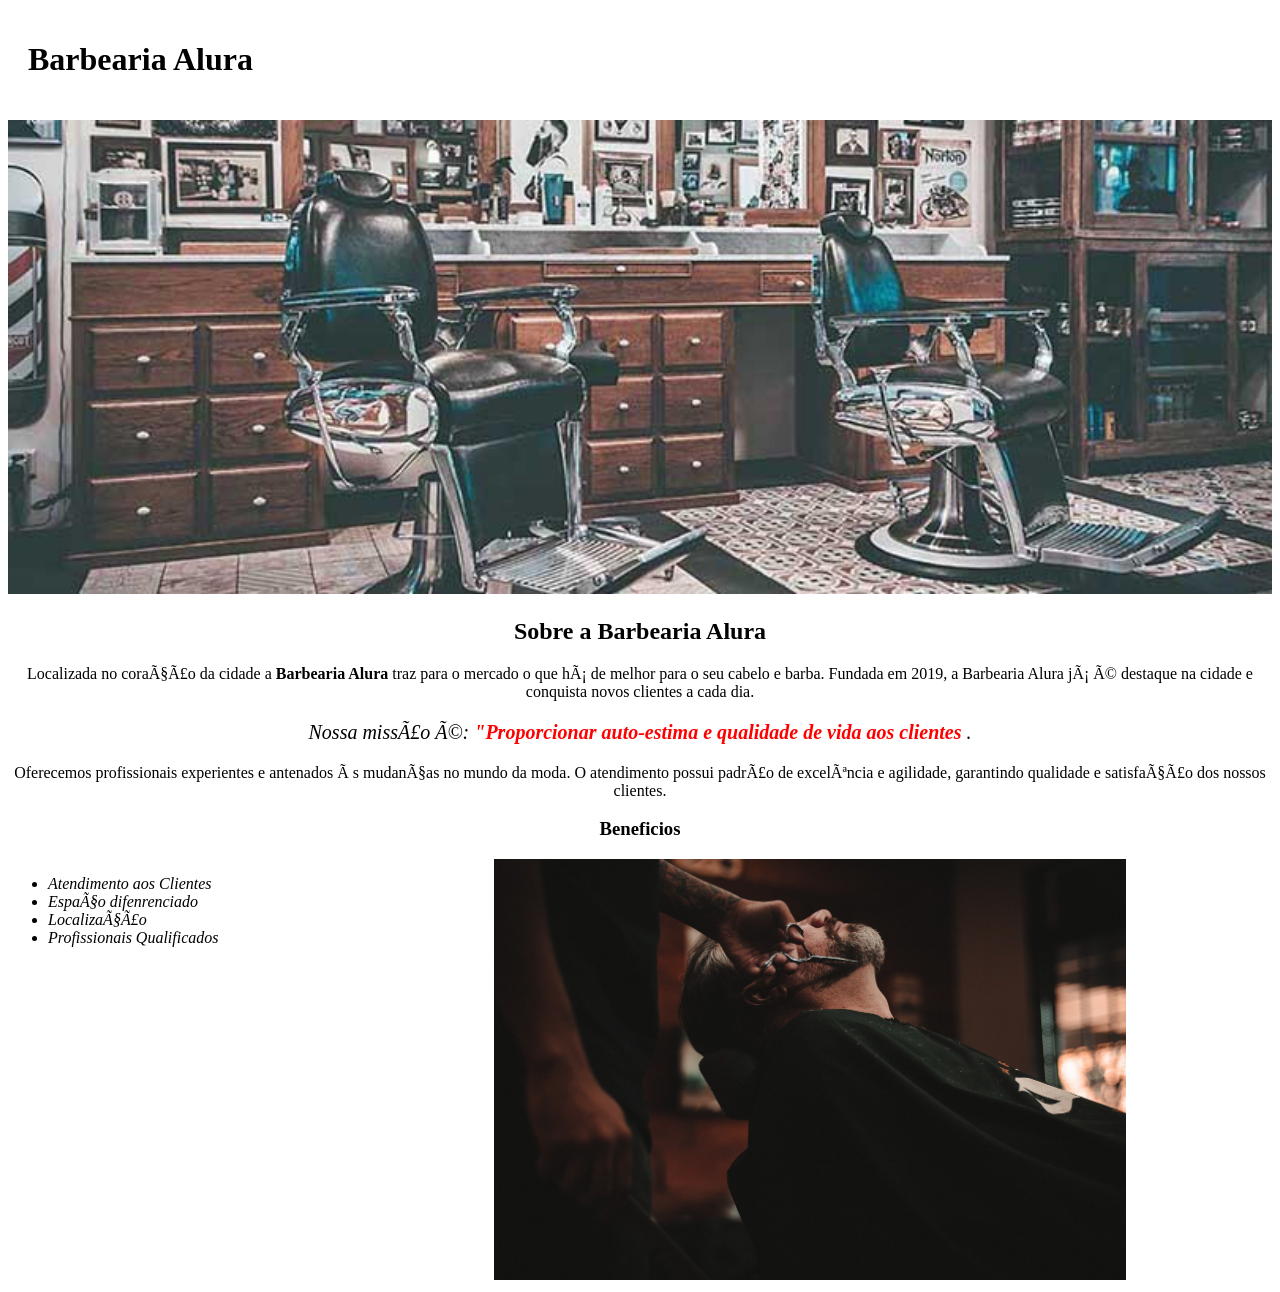
==== index.html @ a7118b18 "Add files via upload" ====
<!DOCTYPE html>
<html lang="pt-br">
	<head>
		<meta charset="UT-8">	
		<title>Barbearia Alura</title>
		<link rel="stylesheet" href="style-home.css">
	</head>
	<body>
		<header>
			<h1 class="titulo-principal">Barbearia Alura</h1>
		</header>
		<img id="banner" src="banner.jpg">
		<div class="principal">
			<h2 class="titulo-centralizado">Sobre a Barbearia Alura</h2> 

			<p>Localizada no coração da cidade a <strong>Barbearia Alura</strong> traz para o mercado o que há de melhor para o seu cabelo e barba. Fundada em 2019, a Barbearia Alura já é destaque na cidade e conquista novos clientes a cada dia.</p>

			<p id="missao" ><em>Nossa missão é: <strong>"Proporcionar auto-estima e qualidade de vida aos clientes </strong>.</em></p>

			<p style=>Oferecemos profissionais experientes e antenados às mudanças no mundo da moda. O atendimento possui padrão de excelência e agilidade, garantindo qualidade e satisfação dos nossos clientes.</p>
		</div>
		<div class="beneficios">
			<h3 class="titulo-centralizado">Beneficios</h3>

			<ul>
				<li class="itens">Atendimento aos Clientes</li>
				<li class="itens">Espaço difenrenciado</li>
				<li class="itens">Localização</li>
				<li class="itens">Profissionais Qualificados</li> 
			</ul>

			<img src="beneficios.jpg" class="imagembeneficios">
		</div>
	</body>
</html>
---- style-home.css ----
body {
	
}

#banner{
	width: 100%
}

.principal{
	background: #CCCCCC
	padding:  30px;
}

.titulo-principal{
	padding: 20px;
}



.titulo-centralizado {
	text-align: center;
}

#missao {
	font-size: 20px
}

p {
	text-align: center;

}

em strong {
	color: red;
}

.itens {
	font-style: italic;
}

.beneficios {
	background: #ffffff
	padding: 20px;
}


ul {
	display: inline-block;
	vertical-align: top;
	width: 20%;
	margin-right: 15%;
}

.imagembeneficios{
	width: 50%
}
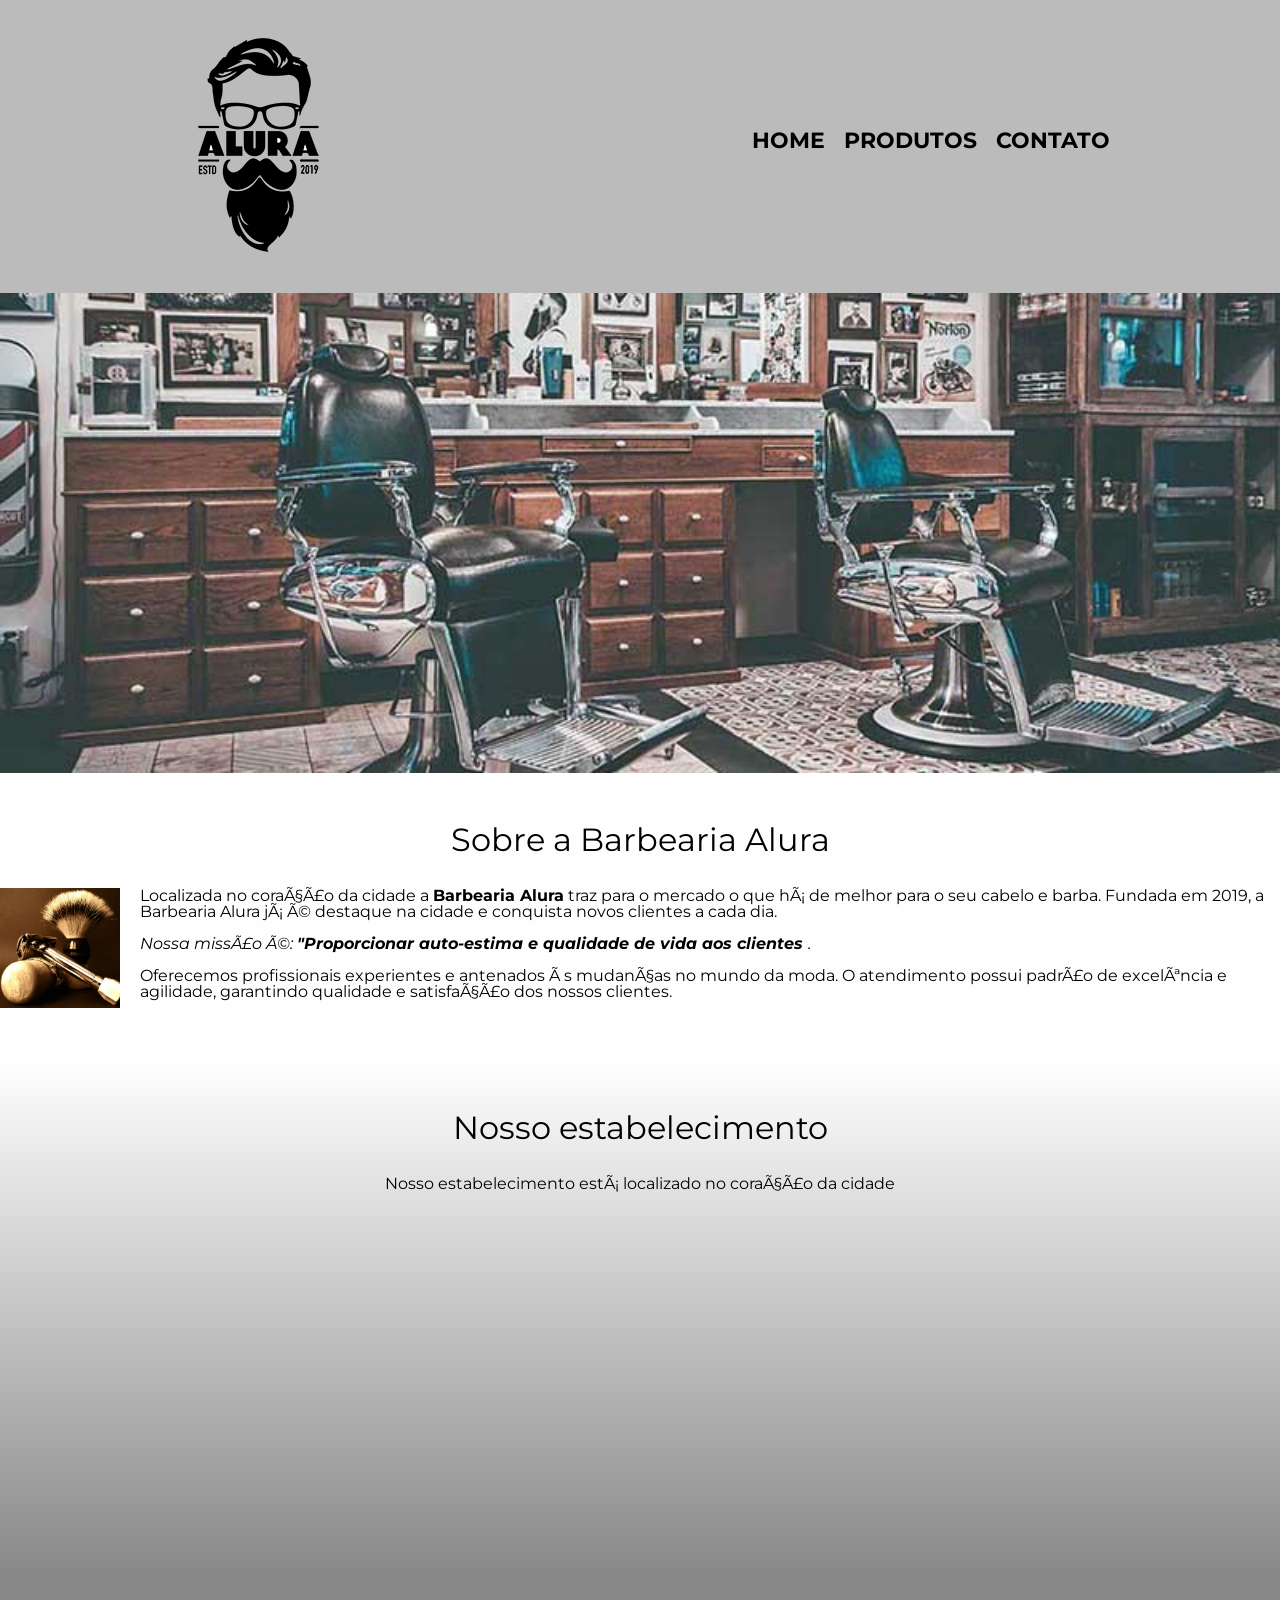
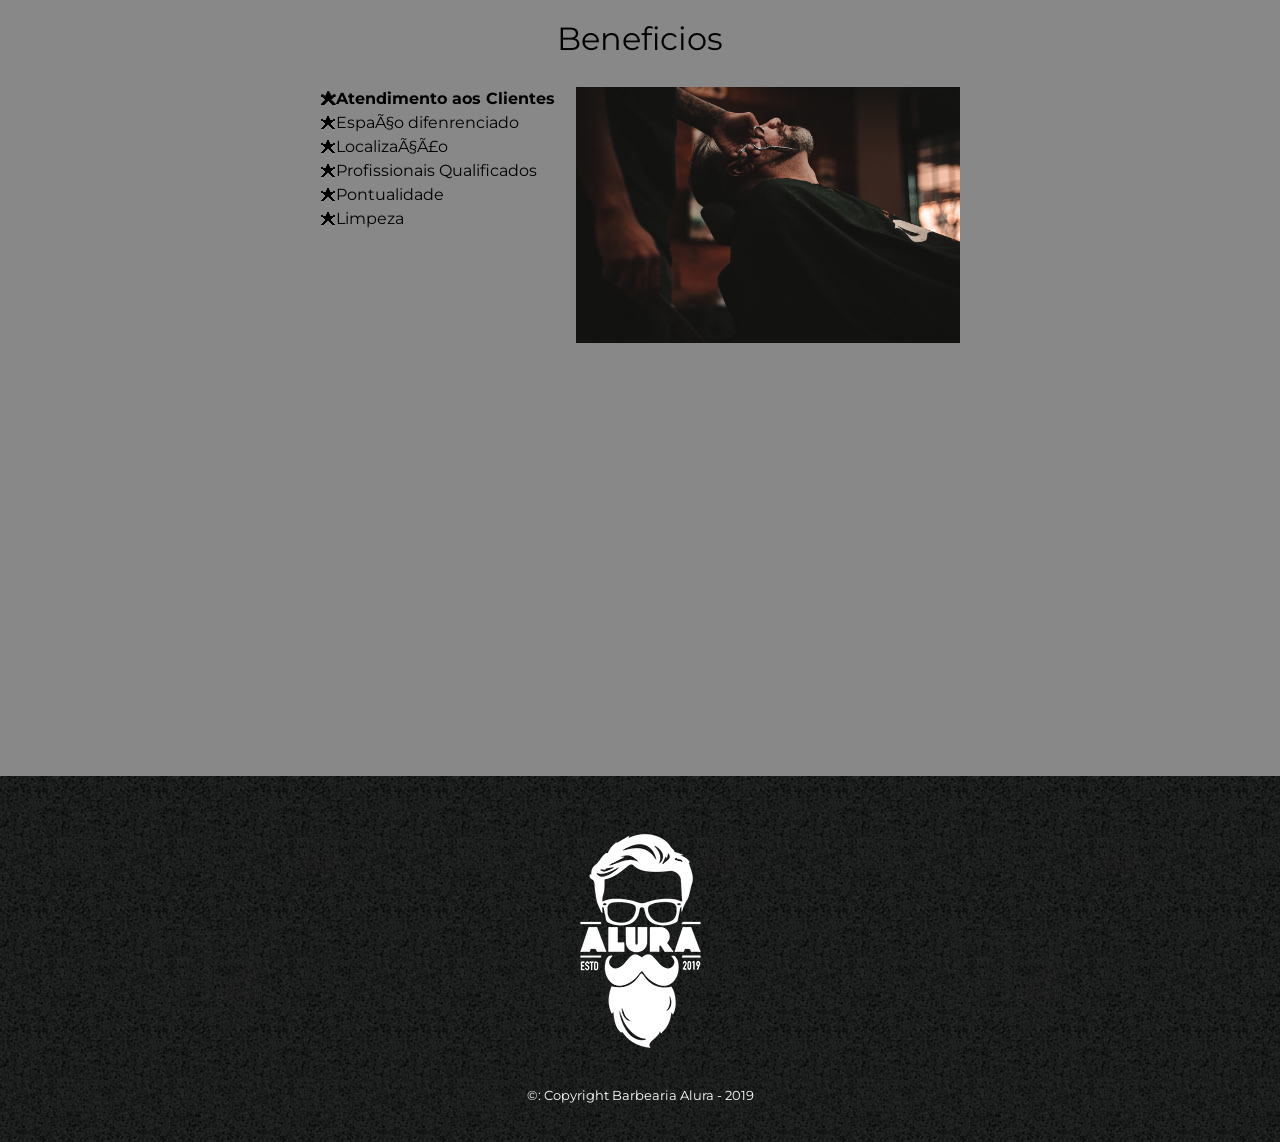
==== commit b1e99469: "Add files via upload" ====
--- a/index.html
+++ b/index.html
@@ -3,34 +3,76 @@
 	<head>
 		<meta charset="UT-8">	
 		<title>Barbearia Alura</title>
-		<link rel="stylesheet" href="style-home.css">
+
+		<link rel="stylesheet" href="reset.css">
+		<link rel="stylesheet" href="style.css">
+		<link href="https://fonts.googleapis.com/css?family=Montserrat&display=swap" rel="stylesheet">
+
+
+
+
 	</head>
+
 	<body>
-		<header>
-			<h1 class="titulo-principal">Barbearia Alura</h1>
-		</header>
-		<img id="banner" src="banner.jpg">
-		<div class="principal">
-			<h2 class="titulo-centralizado">Sobre a Barbearia Alura</h2> 
+	<header>
+			<div class="caixa">
+				<h1><img src="logo.png"></h1>
 
-			<p>Localizada no coração da cidade a <strong>Barbearia Alura</strong> traz para o mercado o que há de melhor para o seu cabelo e barba. Fundada em 2019, a Barbearia Alura já é destaque na cidade e conquista novos clientes a cada dia.</p>
+			<nav>
+				<ul>
+					<li><a href="index.html">Home</a></li>
+					<li><a href="produtos.html">Produtos</a></li>
+					<li><a href="contato.html">Contato</a></li>
+				</ul>
+			</nav>
+	       </div>
+		</header>	
 
-			<p id="missao" ><em>Nossa missão é: <strong>"Proporcionar auto-estima e qualidade de vida aos clientes </strong>.</em></p>
+		<img class="banner" src="banner.jpg">
 
-			<p style=>Oferecemos profissionais experientes e antenados às mudanças no mundo da moda. O atendimento possui padrão de excelência e agilidade, garantindo qualidade e satisfação dos nossos clientes.</p>
-		</div>
-		<div class="beneficios">
-			<h3 class="titulo-centralizado">Beneficios</h3>
+		<main>
+			<section class="principal">
+				<h2 class="titulo-principal">Sobre a Barbearia Alura</h2> 
 
-			<ul>
-				<li class="itens">Atendimento aos Clientes</li>
-				<li class="itens">Espaço difenrenciado</li>
-				<li class="itens">Localização</li>
-				<li class="itens">Profissionais Qualificados</li> 
-			</ul>
+				<img class="utensilios" src="utensilios.jpg" alt="Utensilios de um barbeiro">
 
-			<img src="beneficios.jpg" class="imagembeneficios">
-		</div>
+				<p>Localizada no coração da cidade a <strong>Barbearia Alura</strong> traz para o mercado o que há de melhor para o seu cabelo e barba. Fundada em 2019, a Barbearia Alura já é destaque na cidade e conquista novos clientes a cada dia.</p>
+
+				<p id="missao" ><em>Nossa missão é: <strong>"Proporcionar auto-estima e qualidade de vida aos clientes </strong>.</em></p>
+
+				<p style=>Oferecemos profissionais experientes e antenados às mudanças no mundo da moda. O atendimento possui padrão de excelência e agilidade, garantindo qualidade e satisfação dos nossos clientes.</p>
+			</section>
+
+			<section class="mapa">
+				<h3 class="titulo-principal">Nosso estabelecimento</h3>
+				<p>Nosso estabelecimento está localizado no coração da cidade</p>
+
+				<div class="mapa-conteudo"><iframe src="https://www.google.com/maps/embed?pb=!1m14!1m12!1m3!1d14625.801579403837!2d-46.64108666977795!3d-23.588174889839102!2m3!1f0!2f0!3f0!3m2!1i1024!2i768!4f13.1!5e0!3m2!1spt-BR!2sbr!4v1657152340134!5m2!1spt-BR!2sbr" width="100%" height="300" style="border:0;" allowfullscreen="" loading="lazy" referrerpolicy="no-referrer-when-downgrade"></iframe>
+				</div>	
+			</section>
+			<section class="beneficios">
+				<h3 class="titulo-principal">Beneficios</h3>
+
+					<div class="conteudo-beneficios">
+					<ul class="lista-beneficios">
+						<li class="itens">Atendimento aos Clientes</li>
+						<li class="itens">Espaço difenrenciado</li>
+						<li class="itens">Localização</li>
+						<li class="itens">Profissionais Qualificados</li> 
+						<li class="itens">Pontualidade</li>
+						<li class="itens">Limpeza</li>
+					</ul><img src="beneficios.jpg" class="imagem-beneficios">
+			</div>
+
+					<div class="video">
+						<iframe width="560" height="315" src="https://www.youtube.com/embed/wcVVXUV0YUY" title="YouTube video player" frameborder="0" allow="accelerometer; autoplay; clipboard-write; encrypted-media; gyroscope; picture-in-picture" allowfullscreen></iframe>
+					</div>
+			</section>
+		</main>	
+		<footer>
+			<img src="logo-branco.png">
+			<p class="copyright">&copy: Copyright Barbearia Alura - 2019
+		</footer>
 	</body>
 </html>
 
--- a/style.css
+++ b/style.css
@@ -0,0 +1,268 @@
+body {
+	font-family: 'Montserrat', sans-serif;
+}
+
+header{
+	background: #BBBBBB;
+	padding: 20px 0;
+
+}
+
+.caixa {
+	position: relative;
+	width: 940px;
+	margin: 0 auto;
+
+}
+
+
+nav {
+	position: absolute;
+	top: 110px;
+	right: 0;
+
+}
+
+nav li {
+	display: inline;
+	margin: 0 0 0 15px;
+}
+
+nav a {
+	text-transform: uppercase;
+	color: #000000;
+	font-weight: bold;
+	font-size: 22px;
+	text-decoration: none;
+}
+
+nav a:hover{
+	color: #c78c19;
+	text-decoration: underline;
+}
+
+.produtos {
+	width: 940px;
+	margin: 0 auto;
+	padding: 50px 0;
+}
+
+
+.produtos li {
+	display: inline-block;
+	text-align: center;
+	width: 30%;
+	vertical-align: top;
+	margin: 0 1.5%;
+	padding: 30px 20px;
+	box-sizing: border-box;
+	border: 2px solid #000000;
+	border-radius: 10px ;
+
+
+}
+
+.produtos li:active{
+	border-color: #088C19;
+}
+
+.produtos li:hover {
+	border-color: #C78C19;
+
+}
+
+.produtos li:hover h2{
+	font-size: 34px;
+}
+
+
+.produtos h2 {
+	font-size: 30px;
+	font-weight: bold;
+
+}
+
+.produtos-descricao {
+	font-size: 18px;
+
+}
+
+.produto-preco {
+	font-size: 22px;
+	font-weight: bold;
+	margin-top: 10px;
+
+}
+
+footer {
+	text-align: center;
+	background: url("bg.jpg");
+	padding: 40px 0;
+}
+
+.copyright {
+	color: #ffffff;
+	font-size: 13px;
+	margin: 20px 0 0;
+}
+
+main{
+	
+}
+
+form{
+	margin: 40px 0;
+
+}
+
+form label, form legend {
+	display: block;
+	font-size: 20px;
+	margin: 0 0 10px;
+
+}
+
+.input-padrao {
+	display: block;
+	margin: 0 0 20px;
+	padding: 10px 25px;
+	width: 50%;
+}
+
+.chexkbox {
+	margin: 20px;
+}
+
+.enviar{
+	width: 40%;
+	padding: 15px 0 ;
+	background: orange;
+	color: white;
+	font-weight: bold;
+	font-size: 18px;
+	border: none;
+	border-radius: 5px;
+	transition: 1s all;
+	cursor: pointer;
+}
+
+.enviar:hover{
+	background: darkorange;
+	transform: scale(1.2);
+}
+
+table {
+	margin: 20px 0 40px;
+
+}
+
+thead {
+	background: #555555;
+	color: white;
+	font-weight: bold;
+}
+
+td, th {
+	border: 1px solid #000000;
+	padding: 8px 15px ;
+}
+
+/* css da pagina inicial */
+.banner {
+	width: 100%;
+
+}
+
+.titulo-principal{
+	text-align: center;
+	font-size: 2em;
+	margin: 0 0 1em;
+	clear: left;
+
+}
+
+
+
+.principal{
+	padding: 3em 0;
+	background: #fefefe;
+	
+}
+
+.principal p {
+	margin: 0 0 1em;
+}
+
+.principal strong {
+	font-weight: bold;
+}
+
+.principal em {
+	font-style: italic;
+
+}
+
+.utensilios {
+	width: 120px;
+	float: left;
+	margin: 0 20px 20px 0;
+
+}
+
+.mapa {
+	padding: 3em 0;
+	background: linear-gradient(#fefefe, #888888);
+
+}
+
+.mapa-conteudo{
+	width: 940px;
+	margin: 0 auto;
+}
+
+.mapa p {
+	margin: 0 0 2em;
+	text-align: center;
+}
+
+.beneficios {
+	padding: 3em 0;
+	background: #888888;
+
+}
+
+.conteudo-beneficios{
+	width: 640px;
+	margin: 0 auto;
+
+}
+
+.lista-beneficios{
+	 width: 40%;
+	 display: inline-block;
+	 vertical-align: top;
+
+}
+
+.itens{
+	line-height: 1.5;
+}
+
+.itens:first-child {
+	font-weight: bold;
+}
+
+.itens:before {
+	content: "🟊";
+}
+
+.imagem-beneficios {
+	width: 60%;
+}
+
+
+.video{
+	width: 560px;
+	margin: 2em auto;
+
+}
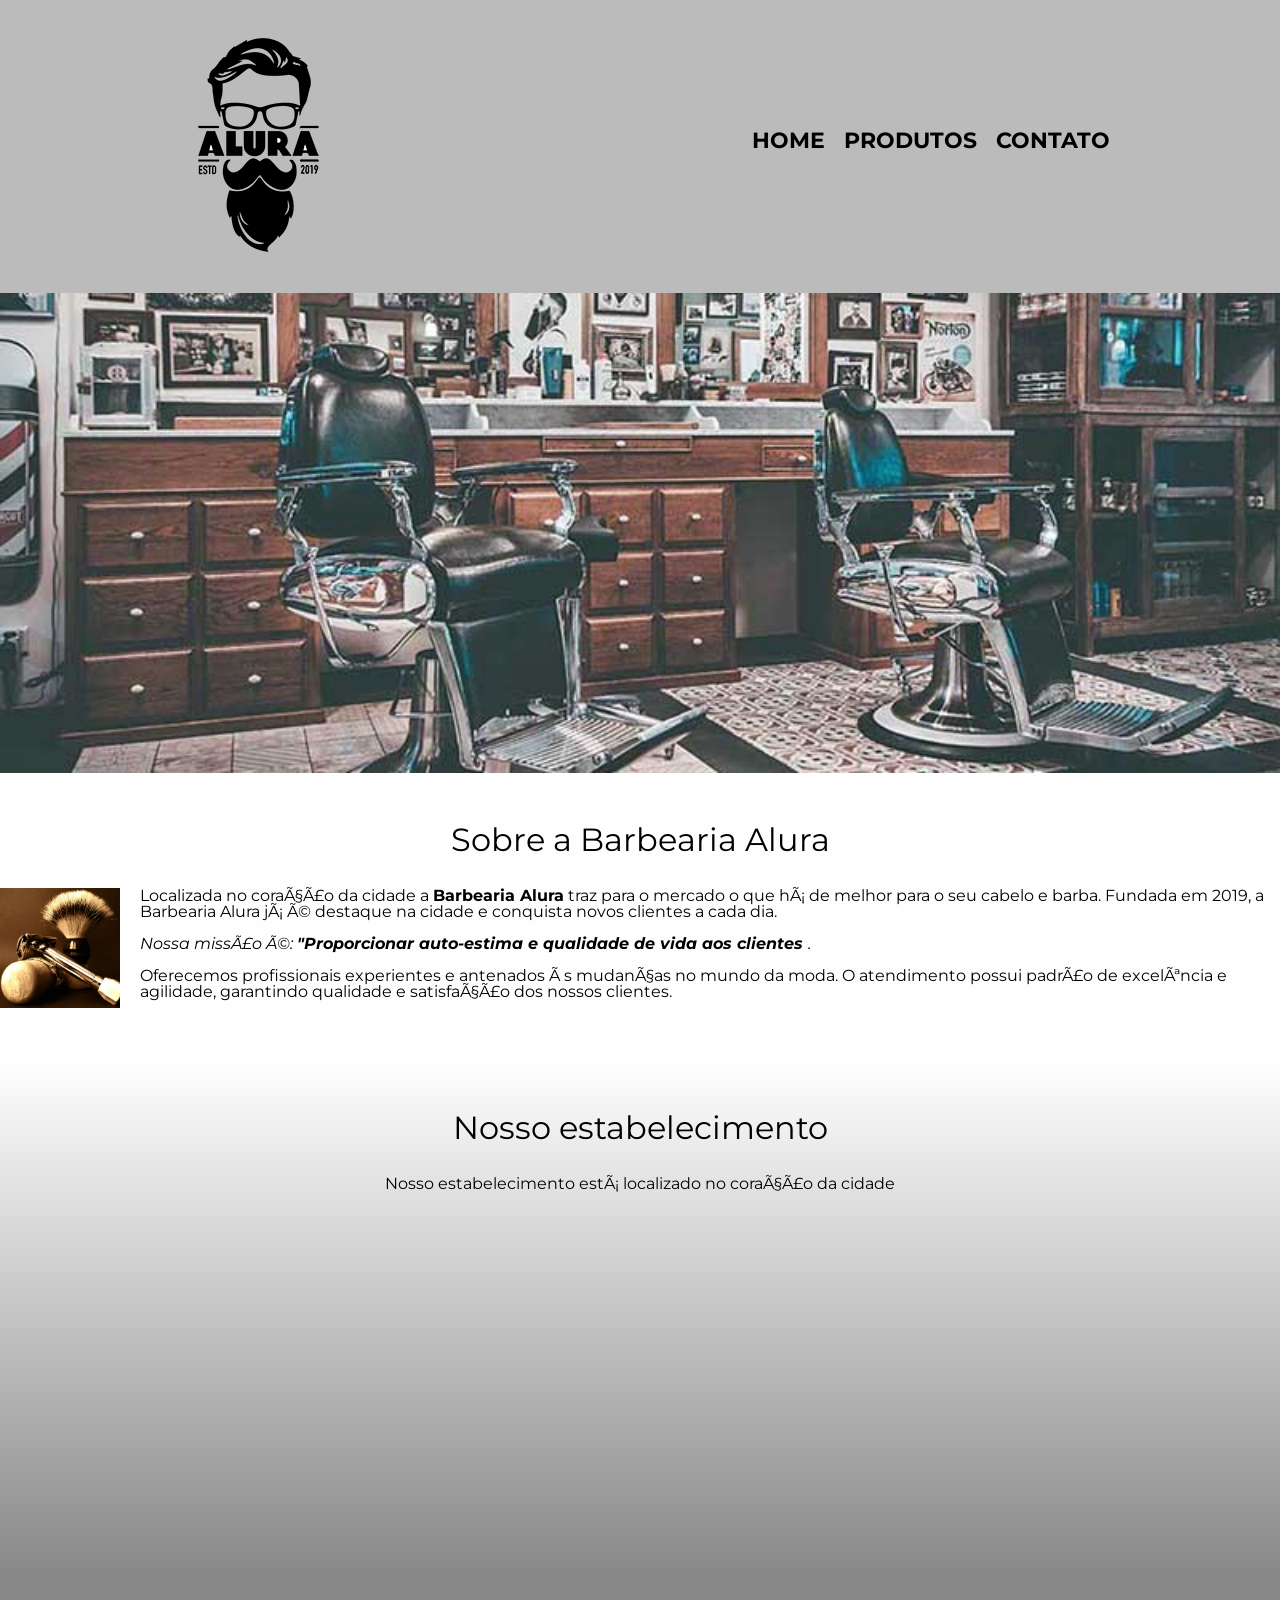
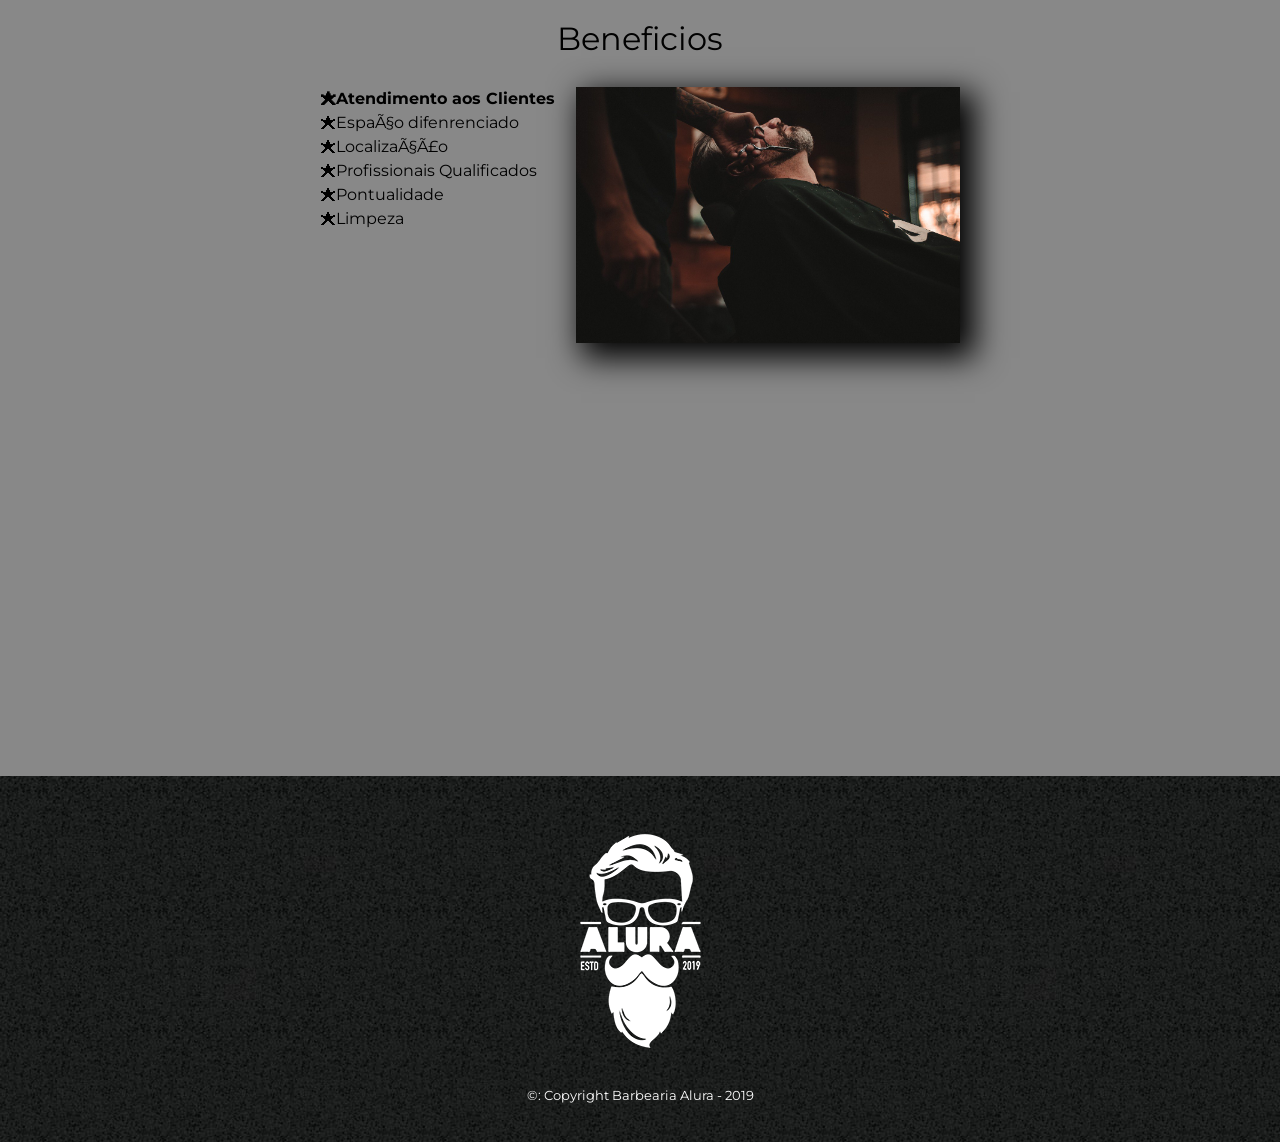
==== commit 22570f11: "Add files via upload" ====
--- a/index.html
+++ b/index.html
@@ -1,7 +1,8 @@
 <!DOCTYPE html>
 <html lang="pt-br">
 	<head>
-		<meta charset="UT-8">	
+		<meta charset="UT-8">
+		<meta name="viewport" content="width=device-width">
 		<title>Barbearia Alura</title>
 
 		<link rel="stylesheet" href="reset.css">
@@ -65,7 +66,7 @@
 			</div>
 
 					<div class="video">
-						<iframe width="560" height="315" src="https://www.youtube.com/embed/wcVVXUV0YUY" title="YouTube video player" frameborder="0" allow="accelerometer; autoplay; clipboard-write; encrypted-media; gyroscope; picture-in-picture" allowfullscreen></iframe>
+						<iframe width="100%" height="315" src="https://www.youtube.com/embed/wcVVXUV0YUY" title="YouTube video player" frameborder="0" allow="accelerometer; autoplay; clipboard-write; encrypted-media; gyroscope; picture-in-picture" allowfullscreen></iframe>
 					</div>
 			</section>
 		</main>	
--- a/style.css
+++ b/style.css
@@ -258,6 +258,15 @@
 
 .imagem-beneficios {
 	width: 60%;
+	opacity: 1;
+	transition: 400ms;
+	box-shadow: 10px 10px 30px 5px #000000;
+}
+
+
+.imagem-beneficios:hover {
+	opacity: 0.3;
+
 }
 
 
@@ -265,4 +274,25 @@
 	width: 560px;
 	margin: 2em auto;
 
+}
+
+@media screen and (max-width: 480px) {
+	.caixa, .principal, .conteudo-beneficios, .mapa-conteudo, .video {
+		width: auto;
+
+	}
+
+	h1{
+		text-align: center;
+
+	}
+
+	nav {
+		position: static;
+	}
+
+	.lista-beneficios, .imagem-beneficios {
+		width: 100%;
+		
+	}
 }
